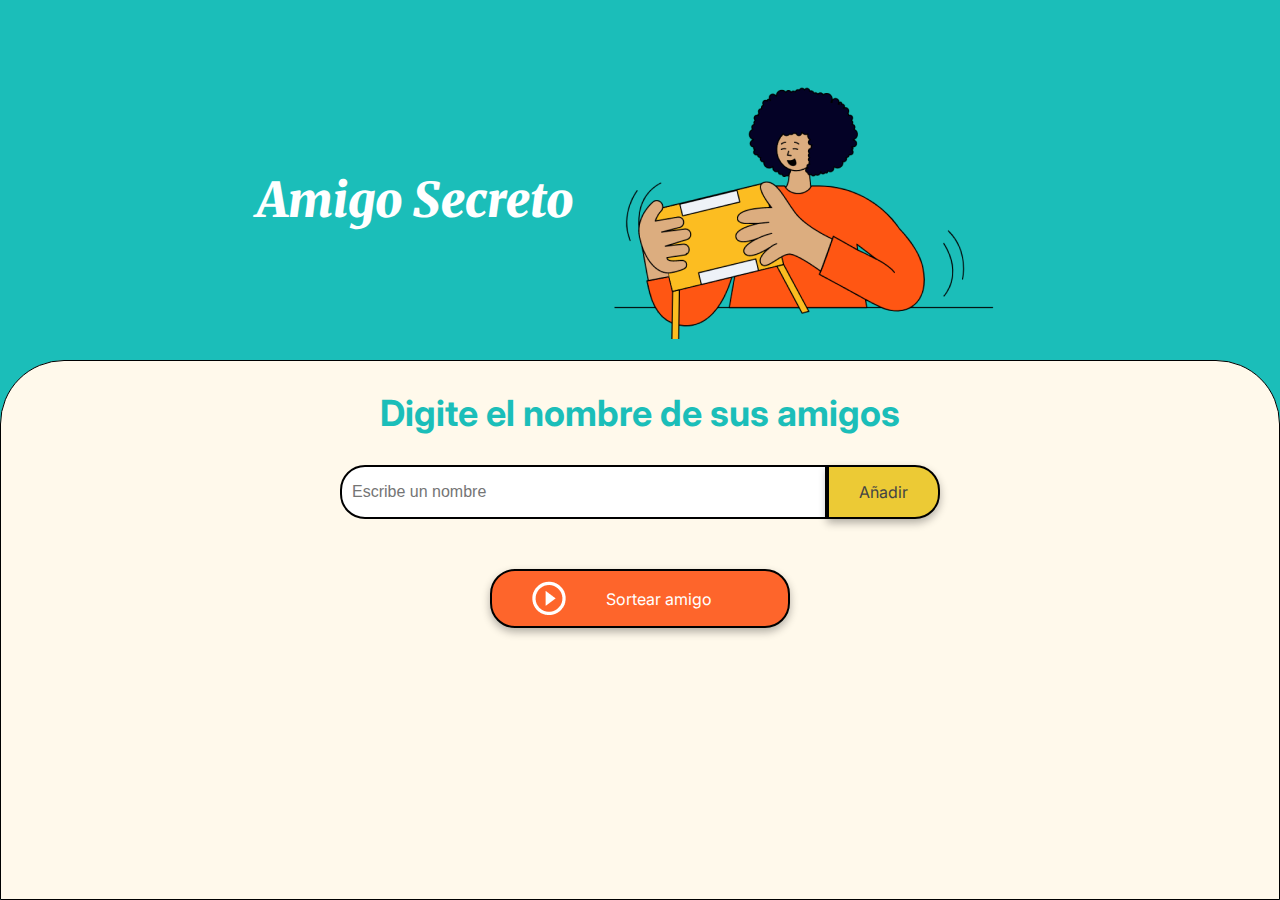
==== index.html @ 99372bff "reorganizacion carpeta" ====
<!DOCTYPE html>
<html lang="es">
<head>
    <meta charset="UTF-8">
    <meta name="viewport" content="width=device-width, initial-scale=1.0">
    <link rel="stylesheet" href="assets/style.css">
    <link rel="preconnect" href="https://fonts.googleapis.com">
    <link rel="preconnect" href="https://fonts.gstatic.com" crossorigin>
    <link href="https://fonts.googleapis.com/css2?family=Inter:wght@100;400;700;900&family=Merriweather:ital,wght@0,300;0,400;0,700;0,900;1,300;1,400;1,700;1,900&display=swap" rel="stylesheet">
    <title>Amigo Secreto</title>
</head>

<body>
    <main class="main-content">
        <header class="header-banner">
            <h1 class="main-title">Amigo Secreto</h1>
            <img src="assets/images/amigo-secreto.png" alt="Imagen representativa de amigo secreto">
        </header>
        
        <section class="input-section">
            <h2 class="section-title">Digite el nombre de sus amigos</h2>
            <div class="input-wrapper">
                <input type="text" id="amigo" class="input-name" placeholder="Escribe un nombre" required>
                <button class="button-add" onclick="agregarAmigo()">Añadir</button>
            </div>
            <p id="mensajeError"></p>
            <ul id="listaAmigos" class="name-list" aria-labelledby="listaAmigos" role="list"></ul>
            

            <div class="button-container">
                <button class="button-draw" onclick="sortearAmigo()" aria-label="Sortear amigo secreto">
                    <img src="assets/images/play_circle_outline.png" alt="Ícono para sortear">
                    Sortear amigo
                </button>
            </div>
            <ul id="resultado" class="result-list" aria-live="polite"></ul>
        </section>
    </main>

    <script src="assets/app.js" defer></script>
</body>
</html>
---- assets/style.css ----
:root {
    --color-primary: #1bbeb9;
    --color-secondary: #FFF9EB;
    --color-tertiary: #ecca35;
    --color-button: #fe652b;
    --color-button-hover: #e55720;
    --color-text: #444444;
    --color-white: #FFFFFF;
}

/* Estilos generales */
* {
    margin: 0;
    padding: 0;
    box-sizing: border-box;
}

body {
    height: 100vh;
    background-color: var(--color-primary);
    display: flex;
    justify-content: center;
    align-items: center;
}

.main-content {
    display: flex;
    flex-direction: column;
    height: 100%;
    width: 100%;
}

/* Banner */
.header-banner {
    flex: 40%;
    display: flex;
    justify-content: center;
    align-items: center;
    padding: 40px 0 0;
}

/* Sección de entrada */
.input-section {
    flex: 60%;
    background-color: var(--color-secondary);
    border: 1px solid #000;
    border-radius: 64px 64px 0 0;
    display: flex;
    flex-direction: column;
    align-items: center;
    padding: 20px;
    width: 100%;
}

/* Títulos */
.main-title {
    font-size: 48px;
    font-family: "Merriweather", serif;
    font-weight: 900;
    font-style: italic;
    color: var(--color-white);
}

.section-title {
    font-family: "Inter", serif;
    font-size: 36px;
    font-weight: 700;
    color: var(--color-primary);
    margin: 10px 0;
    text-align: center;
}

/* Contenedores de entrada y botón */
.input-wrapper {
    display: flex;
    justify-content: center;
    width: 100%;
    max-width: 600px;
    margin-top: 20px;
}

.input-name {
    width: 100%;
    padding: 10px;
    border: 2px solid #000;
    border-radius: 25px 0 0 25px;
    font-size: 16px;
}

.button-container {
    width: 300px;
    justify-content: center;
}

/* Estilos de entrada de texto */
.input-title {
    flex: 1;
    padding: 10px 15px;
    font-size: 16px;
    border: 2px solid #333;
    border-right: none;
    border-radius: 25px 0 0 25px;
    font-family: "Merriweather", serif;
    box-shadow: 0 4px 8px rgba(0, 0, 0, 0.3);
}

/* Estilos de botón */
button {
    padding: 15px 30px;
    font-family: "Inter", sans-serif;
    font-size: 16px;
    border: 2px solid #000;
    border-radius: 25px;
    box-shadow: 0 4px 8px rgba(0, 0, 0, 0.3);
    cursor: pointer;
}

.button-add {
    background-color: var(--color-tertiary);
    color: var(--color-text);
    border-radius: 0 25px 25px 0;
}

.button-add:hover {
    background-color: #e49e12;
}

/* Listas */
ul {
    list-style-type: none;
    color: var(--color-primary);
    font-family: "Inter", sans-serif;
    font-size: 18px;
    margin: 20px 0;
}

.result-list {
    margin-top: 15px;
    color: #05DF05;
    font-size: 22px;
    font-weight: bold;
    text-align: center;
}

/* Botón de sortear título */
.button-draw {
    display: flex;
    align-items: center;
    width: 100%;
    padding: 10px 40px;
    color: var(--color-white);
    background-color: var(--color-button);
    font-size: 16px;
}

.button-draw img {
    margin-right: 40px;
}

.button-draw:hover {
    background-color: var(--color-button-hover);
}

#mensajeError{
    color: #e55720;
    padding: 5px;
    font-weight: bold;
}
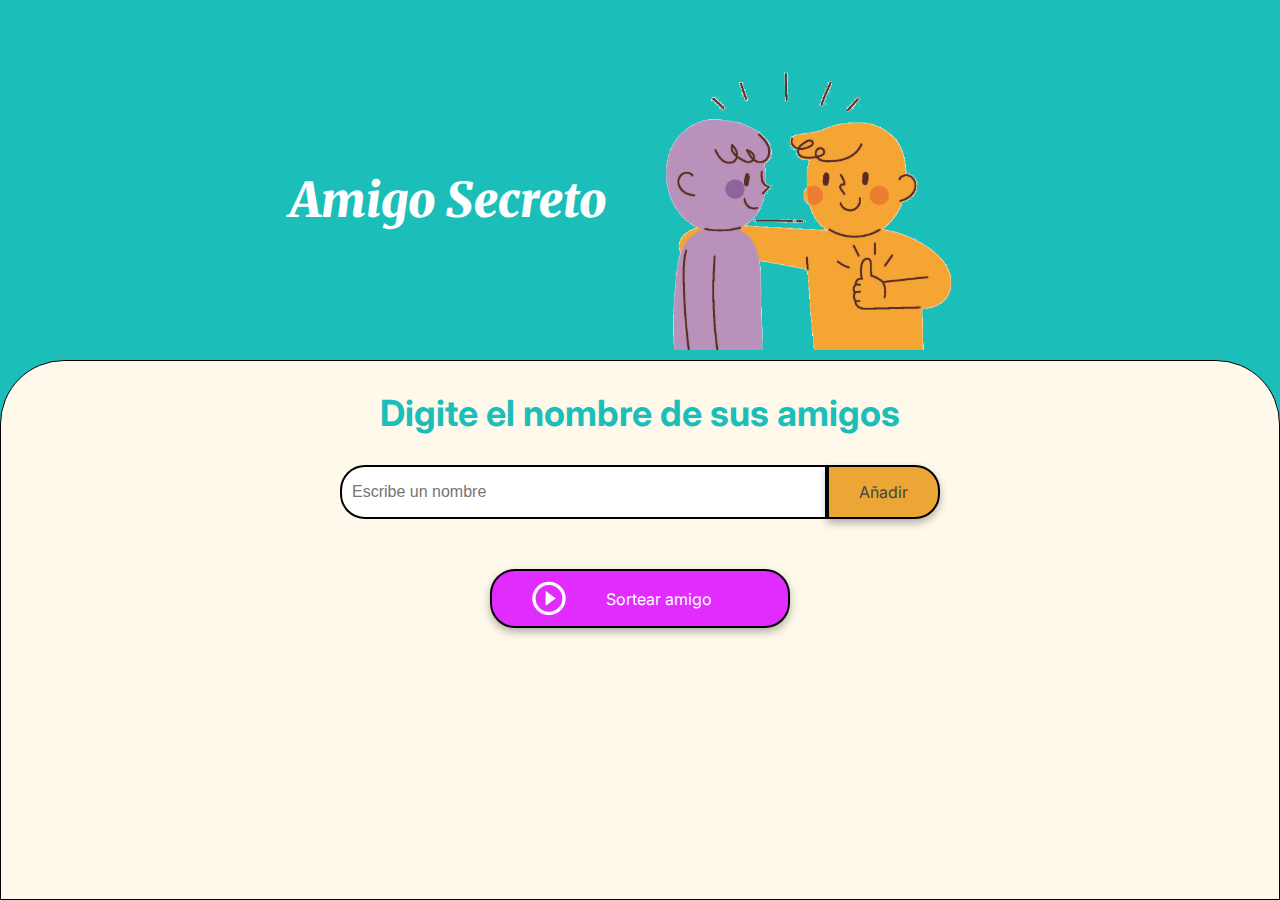
==== commit 355e808c: "cambio de imagen banner y actualizacion paleta de color" ====
--- a/index.html
+++ b/index.html
@@ -14,7 +14,7 @@
     <main class="main-content">
         <header class="header-banner">
             <h1 class="main-title">Amigo Secreto</h1>
-            <img src="assets/images/amigo-secreto.png" alt="Imagen representativa de amigo secreto">
+            <img id="img-banner" src="assets/images/amigos2.png" alt="Imagen representativa de amigo secreto">
         </header>
         
         <section class="input-section">
--- a/assets/style.css
+++ b/assets/style.css
@@ -1,9 +1,9 @@
 :root {
     --color-primary: #1bbeb9;
     --color-secondary: #FFF9EB;
-    --color-tertiary: #ecca35;
-    --color-button: #fe652b;
-    --color-button-hover: #e55720;
+    --color-tertiary: #eca635;
+    --color-button: #e22bfe;
+    --color-button-hover: #ba20e5;
     --color-text: #444444;
     --color-white: #FFFFFF;
 }
@@ -39,6 +39,11 @@
     padding: 40px 0 0;
 }
 
+#img-banner{
+    margin: 0px 20px;
+    height: 300px;
+    width: auto;
+}
 /* Sección de entrada */
 .input-section {
     flex: 60%;
@@ -59,6 +64,7 @@
     font-weight: 900;
     font-style: italic;
     color: var(--color-white);
+    margin: 0px 10px;
 }
 
 .section-title {
